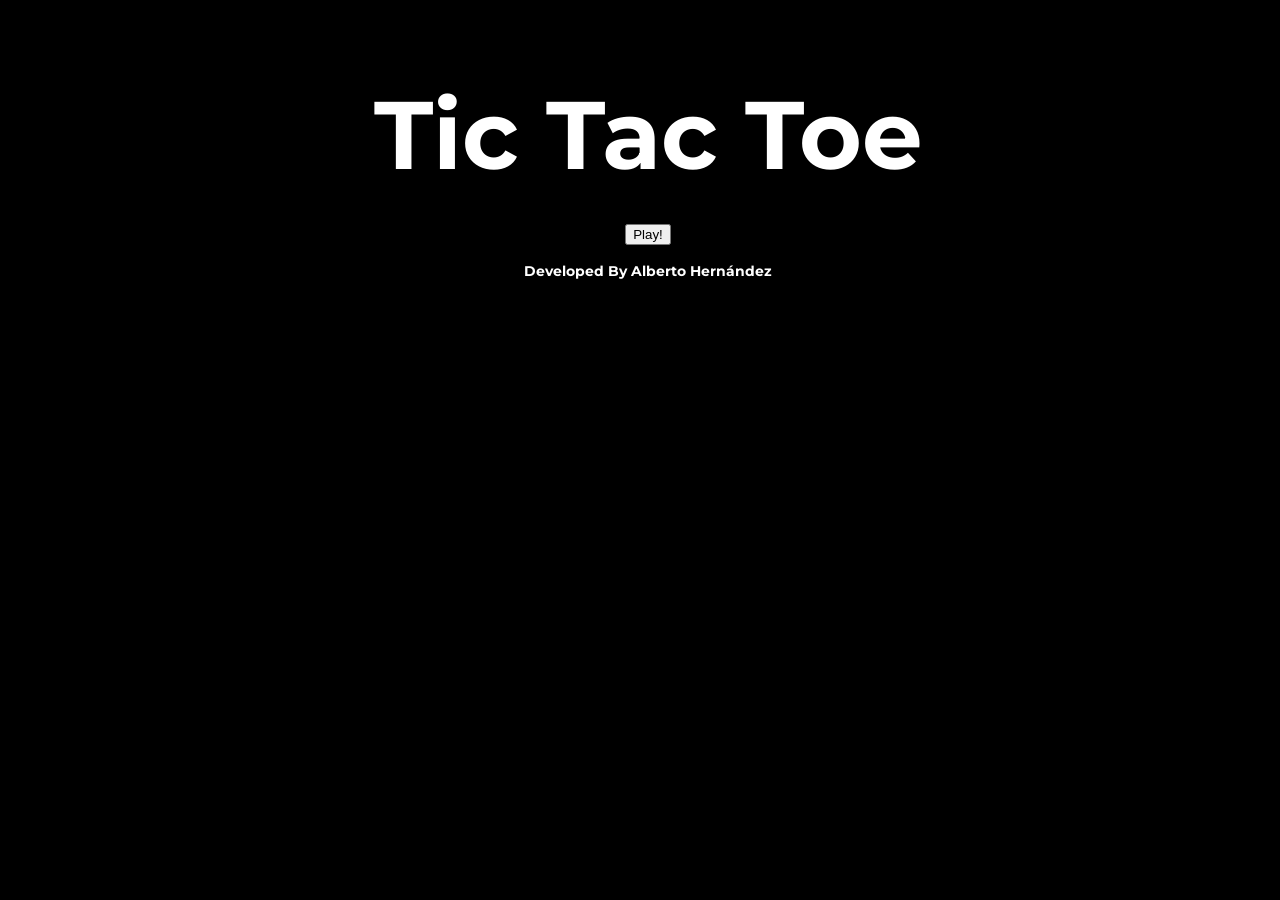
==== index.html @ 76a806a4 "Realizando pruebas de funcionalidad en boton play" ====
<!DOCTYPE html>
<html lang="en">
<head>
  <meta charset="UTF-8">
  <meta name="viewport" content="width=device-width, initial-scale=1">
  <meta name="viewport" content="height=device-height, initial-scale=1">
  <meta http-equiv="X-UA-Compatible" content="ie=edge">
  <link rel="stylesheet" href="css/tictac.css">
  <link rel="stylesheet" type="text/css" href="sweetalert.css">
  <link href="https://fonts.googleapis.com/css?family=Montserrat" rel="stylesheet">
  <title>Tic Tac Toe</title>
</head>
<body>
  <header class="header" id="header">
    <h1>Tic Tac Toe</h1>
    <button onClick="initialGame()">Play!</button>
    <h2>Developed By Alberto Hernández</h2>
  </header>
  <div class="content" id="content">
    <div class="tictac">
      <div class="row1">
        <div class="casilla0" id="casilla0" onClick="play(0)"></div>
        <div class="casilla1" id="casilla1" onClick="play(1)"></div>
        <div class="casilla2" id="casilla2" onClick="play(2)"></div>
      </div>
      <div class="row2">
        <div class="casilla3" id="casilla3" onClick="play(3)"></div>
        <div class="casilla4" id="casilla4" onClick="play(4)"></div>
        <div class="casilla5" id="casilla5" onClick="play(5)"></div>
      </div>
      <div class="row3">
        <div class="casilla6" id="casilla6" onClick="play(6)"></div>
        <div class="casilla7" id="casilla7" onClick="play(7)"></div>
        <div class="casilla8" id="casilla8" onClick="play(8)"></div>
      </div>
    </div>
    <!-- <button type="button" name="button" onclick="starGame(true)" id="CPUPlayers"><p id="textPlayers">Two Players</p></button> -->
  </div>
  <div class="info">
    <p class="player1">
      <span id="player1">Player X</span>
      <span id="score1">0</span>
    </p>
    <p class="tie">
      <span id="tie">Tie</span>
      <span id="score2">0</span>
    </p>
    <p class="player2">
      <span id="player2">Player O</span>
      <span id="score3">0</span>
    </p>
  </div>
  <script src="sweetalert.min.js"></script>
  <script>
    // let listener = document.getElementById("button").addEventListener("click", initialGame);
    let header = document.getElementById('header');
    let p1 = document.getElementById('player1');
    let p2 = document.getElementById('player2');
    let pScore1 = document.getElementById('score1');
    let pScore2 = document.getElementById('score3');
    let tieScore = document.getElementById('score2');
    let cell = new Array(8);
    let score1 = 0, score2 = 0, score = 0;
    let player1;
    let element;

    function initialGame() {
      player1 = true;
      header.classList.add("hide");
      shadowClassFirstPlayer();
      for(let i = 0; i < 9; i++) {
        cell[i] = 0;
        document.getElementById(`casilla${i}`).innerHTML = "<img src='' class=''>";
      }
    }

    function play(integer) {
      element = document.getElementById(`casilla${integer}`);
      if(checkCell(integer, cell)) {
        if(player1) {
          drawX(integer);
          shadowClassSecondPlayer();
        } else {
          drawO(integer);
          shadowClassFirstPlayer();
        }
      }
    }

    function shadowClassFirstPlayer() {
      p1.classList.add("shadow");
      p2.classList.remove("shadow");
    }

    function shadowClassSecondPlayer() {
      p1.classList.remove("shadow");
      p2.classList.add("shadow");
    }

    function drawX(integer) {
      cell[integer] = 1;
      element.innerHTML = "<img src='img/X.png' class='drawX'>";
      if(somebodyWins(cell)){
        setTimeout(() => alertShowed('Player X wins'), 400);
        score1 += 1;
        pScore1.innerHTML = score1
      } else if(theEnd(cell)){
        alertShowed('It is a tie! :D');
      }
      player1 = !player1;
    }

    function drawO(integer){
      cell[integer] = 2;
      element.innerHTML = "<img src='img/O.png' class='drawO'>";
      if(somebodyWins(cell)){
        score2 += 1;
        pScore2.innerHTML = score2;
        setTimeout(() => alertShowed('Player O Wins'), 400);
      } else if(theEnd(cell)){
        alertShowed('It is a tie! :D');
      }
      player1 = !player1;
    }

    function alertShowed(str) {
      swal({
        title: `${str}`,
        text: 'Would you like to play again?',
        showConfirmButton: true,
        confirmButtonText: "Yes",
      }, (isConfirm) => {
        if(isConfirm) initialGame()
      })
    }

    function checkCell(integer, cell) {
      if(cell[integer] == 1 || cell[integer] == 2) {
        return false
      } else {
        return true
      }
    }

    function theEnd(cell) {
      for(let i = 0; i < 9; i++) {
        if(cell[i] == 0) return false
      }
      score += 1;
      tieScore.innerHTML = score;
      return true
    }

    function somebodyWins(cell) {
      //row
      if(cell[0] == 1 && cell[1] == 1 && cell[2] == 1) return true
      if(cell[0] == 2 && cell[1] == 2 && cell[2] == 2) return true
      if(cell[3] == 1 && cell[4] == 1 && cell[5] == 1) return true
      if(cell[3] == 2 && cell[4] == 2 && cell[5] == 2) return true
      if(cell[6] == 1 && cell[7] == 1 && cell[8] == 1) return true
      if(cell[6] == 2 && cell[7] == 2 && cell[8] == 2) return true
      //Column
      if(cell[0] == 1 && cell[3] == 1 && cell[6] == 1) return true
      if(cell[0] == 2 && cell[3] == 2 && cell[6] == 2) return true
      if(cell[1] == 1 && cell[4] == 1 && cell[7] == 1) return true
      if(cell[1] == 2 && cell[4] == 2 && cell[7] == 2) return true
      if(cell[2] == 1 && cell[5] == 1 && cell[8] == 1) return true
      if(cell[2] == 2 && cell[5] == 2 && cell[8] == 2) return true

      //Cross
      if(cell[0] == 1 && cell[4] == 1 && cell[8] == 1) return true
      if(cell[0] == 2 && cell[4] == 2 && cell[8] == 2) return true
      if(cell[2] == 1 && cell[4] == 1 && cell[6] == 1) return true
      if(cell[2] == 2 && cell[4] == 2 && cell[6] == 2) return true
    }
  </script>
</body>
</html>
---- css/tictac.css ----
body {
  background: black;
  font-family: 'Montserrat', sans-serif;
  color: white;
  font-size: 3em;
}

.header {
  animation: appear 2.5s;
  background: black;
  text-align: center;
  position: fixed;
  z-index: 99;
  top: -40px;
  padding-bottom: 50px;
  width: 90%;
  height: 92%;
  margin: 4% 5%;
  color: white;
}

.hide {
  display: none;
}

.header h1, .header h2 {
  width: 100%;
}

h1 {
  font-size: 2em;
  margin-bottom: 0;
}
/*
button {
  color: white;
  background: none;
  font-size: 20px;
  padding: 10px;
  margin: 50px;
  border-radius: 10px;
  border: solid white;
  cursor: pointer;
  animation: appear 2.5s;
  transition: 0.3s;
}*/

button:hover {
  background: white;
  color: black;
}

h2 {
  font-size: 0.3em;
}

.content {
  display: flex;
  height: 90vh;
  align-items: center;
  justify-content: center;
  /*background: red;*/
}

.tictac {
  /*background: yellow;*/
  display: flex;
  flex-direction: column;
  justify-content: space-between;
  width: 400px;
  height: 400px;
  margin: 0 10%;
}

.row1, .row2, .row3 {
  width: 100%;
  height: 33.3333%;
  display: flex;
}

.casilla0, .casilla1, .casilla2, .casilla3, .casilla4, .casilla5, .casilla6, .casilla7, .casilla8 {
  width: 100%;
  height: 100%;
  transition: 0.5s;
  position: relative;
  /*background: red;*/
  /*overflow: hidden;*/
}

.casilla1, .casilla7 {
  border-left: 2px solid white;
  border-right: 2px solid white;
}

.casilla3, .casilla5 {
  border-top: 2px solid white;
  border-bottom: 2px solid white;
}

.casilla4 {
  border: 2px solid white;
}

.drawX, .drawO {
  animation: appearXO 0.3s;
  transform: scale(1);
  position: absolute;
  right: 10%;
  top: 10%;
  width: 80%;
  margin: 0%, 10%;
  transition: 0.5s;
}

.info {
  font-size: 0.4em;
  width: 80%;
  margin: 0 10%;
  text-align: center;
  display: flex;
  justify-content: center;
}

.info > p {
  margin: 0 50px;
}

#player1, #score1, #tie, #score2, #player2, #score3 {
  display: block;
}

.shadow {
  text-shadow: 0 2px 5px white;
}

@keyframes appear {
  0% {
    color: black;
    background-color: black;
    border-color: black;
  }
}

@keyframes appearXO {
  0% {
    transform: scale(0);
  }
  90% {
    transform: scale(1.2);
  }
}

@media screen and (max-width: 600px) {
  .header {
    width: 90vw;
    height: 90vh;
    margin: 5vh 5vw;
    text-align: center;
  }

  .header > h1 {
    font-size: 1em;
  }

  .content {
    height: 75vh;
  }

  .drawX, .drawO {
    position: absolute;
    right: 9%;
    top: 22%;
  }

  .info {
    width: 80vw;
    position: absolute;
    bottom: 45px;
  }

  .info > p {
    font-size: 0.6em;
    width: 28%;
    margin: 0;
  }
}
---- sweetalert.css ----
body.stop-scrolling {
  height: 100%;
  overflow: hidden; }

.sweet-overlay {
  background-color: black;
  /* IE8 */
  -ms-filter: "progid:DXImageTransform.Microsoft.Alpha(Opacity=40)";
  /* IE8 */
  background-color: rgba(0, 0, 0, 0.4);
  position: fixed;
  left: 0;
  right: 0;
  top: 0;
  bottom: 0;
  display: none;
  z-index: 10000; }

.sweet-alert {
  background-color: white;
  font-family: 'Open Sans', 'Helvetica Neue', Helvetica, Arial, sans-serif;
  width: 478px;
  padding: 17px;
  border-radius: 5px;
  text-align: center;
  position: fixed;
  left: 50%;
  top: 50%;
  margin-left: -256px;
  margin-top: -200px;
  overflow: hidden;
  display: none;
  z-index: 99999; }
  @media all and (max-width: 540px) {
    .sweet-alert {
      width: auto;
      margin-left: 0;
      margin-right: 0;
      left: 15px;
      right: 15px; } }
  .sweet-alert h2 {
    color: #575757;
    font-size: 30px;
    text-align: center;
    font-weight: 600;
    text-transform: none;
    position: relative;
    margin: 25px 0;
    padding: 0;
    line-height: 40px;
    display: block; }
  .sweet-alert p {
    color: #797979;
    font-size: 16px;
    text-align: center;
    font-weight: 300;
    position: relative;
    text-align: inherit;
    float: none;
    margin: 0;
    padding: 0;
    line-height: normal; }
  .sweet-alert fieldset {
    border: none;
    position: relative; }
  .sweet-alert .sa-error-container {
    background-color: #f1f1f1;
    margin-left: -17px;
    margin-right: -17px;
    overflow: hidden;
    padding: 0 10px;
    max-height: 0;
    webkit-transition: padding 0.15s, max-height 0.15s;
    transition: padding 0.15s, max-height 0.15s; }
    .sweet-alert .sa-error-container.show {
      padding: 10px 0;
      max-height: 100px;
      webkit-transition: padding 0.2s, max-height 0.2s;
      transition: padding 0.25s, max-height 0.25s; }
    .sweet-alert .sa-error-container .icon {
      display: inline-block;
      width: 24px;
      height: 24px;
      border-radius: 50%;
      background-color: #ea7d7d;
      color: white;
      line-height: 24px;
      text-align: center;
      margin-right: 3px; }
    .sweet-alert .sa-error-container p {
      display: inline-block; }
  .sweet-alert .sa-input-error {
    position: absolute;
    top: 29px;
    right: 26px;
    width: 20px;
    height: 20px;
    opacity: 0;
    -webkit-transform: scale(0.5);
    transform: scale(0.5);
    -webkit-transform-origin: 50% 50%;
    transform-origin: 50% 50%;
    -webkit-transition: all 0.1s;
    transition: all 0.1s; }
    .sweet-alert .sa-input-error::before, .sweet-alert .sa-input-error::after {
      content: "";
      width: 20px;
      height: 6px;
      background-color: #f06e57;
      border-radius: 3px;
      position: absolute;
      top: 50%;
      margin-top: -4px;
      left: 50%;
      margin-left: -9px; }
    .sweet-alert .sa-input-error::before {
      -webkit-transform: rotate(-45deg);
      transform: rotate(-45deg); }
    .sweet-alert .sa-input-error::after {
      -webkit-transform: rotate(45deg);
      transform: rotate(45deg); }
    .sweet-alert .sa-input-error.show {
      opacity: 1;
      -webkit-transform: scale(1);
      transform: scale(1); }
  .sweet-alert input {
    width: 100%;
    box-sizing: border-box;
    border-radius: 3px;
    border: 1px solid #d7d7d7;
    height: 43px;
    margin-top: 10px;
    margin-bottom: 17px;
    font-size: 18px;
    box-shadow: inset 0px 1px 1px rgba(0, 0, 0, 0.06);
    padding: 0 12px;
    display: none;
    -webkit-transition: all 0.3s;
    transition: all 0.3s; }
    .sweet-alert input:focus {
      outline: none;
      box-shadow: 0px 0px 3px #c4e6f5;
      border: 1px solid #b4dbed; }
      .sweet-alert input:focus::-moz-placeholder {
        transition: opacity 0.3s 0.03s ease;
        opacity: 0.5; }
      .sweet-alert input:focus:-ms-input-placeholder {
        transition: opacity 0.3s 0.03s ease;
        opacity: 0.5; }
      .sweet-alert input:focus::-webkit-input-placeholder {
        transition: opacity 0.3s 0.03s ease;
        opacity: 0.5; }
    .sweet-alert input::-moz-placeholder {
      color: #bdbdbd; }
    .sweet-alert input::-ms-clear {
      display: none; }
    .sweet-alert input:-ms-input-placeholder {
      color: #bdbdbd; }
    .sweet-alert input::-webkit-input-placeholder {
      color: #bdbdbd; }
  .sweet-alert.show-input input {
    display: block; }
  .sweet-alert .sa-confirm-button-container {
    display: inline-block;
    position: relative; }
  .sweet-alert .la-ball-fall {
    position: absolute;
    left: 50%;
    top: 50%;
    margin-left: -27px;
    margin-top: 4px;
    opacity: 0;
    visibility: hidden; }
  .sweet-alert button {
    background-color: #8CD4F5;
    color: white;
    border: none;
    box-shadow: none;
    font-size: 17px;
    font-weight: 500;
    -webkit-border-radius: 4px;
    border-radius: 5px;
    padding: 10px 32px;
    margin: 26px 5px 0 5px;
    cursor: pointer; }
    .sweet-alert button:focus {
      outline: none;
      box-shadow: 0 0 2px rgba(128, 179, 235, 0.5), inset 0 0 0 1px rgba(0, 0, 0, 0.05); }
    .sweet-alert button:hover {
      background-color: #7ecff4; }
    .sweet-alert button:active {
      background-color: #5dc2f1; }
    .sweet-alert button.cancel {
      background-color: #C1C1C1; }
      .sweet-alert button.cancel:hover {
        background-color: #b9b9b9; }
      .sweet-alert button.cancel:active {
        background-color: #a8a8a8; }
      .sweet-alert button.cancel:focus {
        box-shadow: rgba(197, 205, 211, 0.8) 0px 0px 2px, rgba(0, 0, 0, 0.0470588) 0px 0px 0px 1px inset !important; }
    .sweet-alert button[disabled] {
      opacity: .6;
      cursor: default; }
    .sweet-alert button.confirm[disabled] {
      color: transparent; }
      .sweet-alert button.confirm[disabled] ~ .la-ball-fall {
        opacity: 1;
        visibility: visible;
        transition-delay: 0s; }
    .sweet-alert button::-moz-focus-inner {
      border: 0; }
  .sweet-alert[data-has-cancel-button=false] button {
    box-shadow: none !important; }
  .sweet-alert[data-has-confirm-button=false][data-has-cancel-button=false] {
    padding-bottom: 40px; }
  .sweet-alert .sa-icon {
    width: 80px;
    height: 80px;
    border: 4px solid gray;
    -webkit-border-radius: 40px;
    border-radius: 40px;
    border-radius: 50%;
    margin: 20px auto;
    padding: 0;
    position: relative;
    box-sizing: content-box; }
    .sweet-alert .sa-icon.sa-error {
      border-color: #F27474; }
      .sweet-alert .sa-icon.sa-error .sa-x-mark {
        position: relative;
        display: block; }
      .sweet-alert .sa-icon.sa-error .sa-line {
        position: absolute;
        height: 5px;
        width: 47px;
        background-color: #F27474;
        display: block;
        top: 37px;
        border-radius: 2px; }
        .sweet-alert .sa-icon.sa-error .sa-line.sa-left {
          -webkit-transform: rotate(45deg);
          transform: rotate(45deg);
          left: 17px; }
        .sweet-alert .sa-icon.sa-error .sa-line.sa-right {
          -webkit-transform: rotate(-45deg);
          transform: rotate(-45deg);
          right: 16px; }
    .sweet-alert .sa-icon.sa-warning {
      border-color: #F8BB86; }
      .sweet-alert .sa-icon.sa-warning .sa-body {
        position: absolute;
        width: 5px;
        height: 47px;
        left: 50%;
        top: 10px;
        -webkit-border-radius: 2px;
        border-radius: 2px;
        margin-left: -2px;
        background-color: #F8BB86; }
      .sweet-alert .sa-icon.sa-warning .sa-dot {
        position: absolute;
        width: 7px;
        height: 7px;
        -webkit-border-radius: 50%;
        border-radius: 50%;
        margin-left: -3px;
        left: 50%;
        bottom: 10px;
        background-color: #F8BB86; }
    .sweet-alert .sa-icon.sa-info {
      border-color: #C9DAE1; }
      .sweet-alert .sa-icon.sa-info::before {
        content: "";
        position: absolute;
        width: 5px;
        height: 29px;
        left: 50%;
        bottom: 17px;
        border-radius: 2px;
        margin-left: -2px;
        background-color: #C9DAE1; }
      .sweet-alert .sa-icon.sa-info::after {
        content: "";
        position: absolute;
        width: 7px;
        height: 7px;
        border-radius: 50%;
        margin-left: -3px;
        top: 19px;
        background-color: #C9DAE1;
        left: 50%; }
    .sweet-alert .sa-icon.sa-success {
      border-color: #A5DC86; }
      .sweet-alert .sa-icon.sa-success::before, .sweet-alert .sa-icon.sa-success::after {
        content: '';
        -webkit-border-radius: 40px;
        border-radius: 40px;
        border-radius: 50%;
        position: absolute;
        width: 60px;
        height: 120px;
        background: white;
        -webkit-transform: rotate(45deg);
        transform: rotate(45deg); }
      .sweet-alert .sa-icon.sa-success::before {
        -webkit-border-radius: 120px 0 0 120px;
        border-radius: 120px 0 0 120px;
        top: -7px;
        left: -33px;
        -webkit-transform: rotate(-45deg);
        transform: rotate(-45deg);
        -webkit-transform-origin: 60px 60px;
        transform-origin: 60px 60px; }
      .sweet-alert .sa-icon.sa-success::after {
        -webkit-border-radius: 0 120px 120px 0;
        border-radius: 0 120px 120px 0;
        top: -11px;
        left: 30px;
        -webkit-transform: rotate(-45deg);
        transform: rotate(-45deg);
        -webkit-transform-origin: 0px 60px;
        transform-origin: 0px 60px; }
      .sweet-alert .sa-icon.sa-success .sa-placeholder {
        width: 80px;
        height: 80px;
        border: 4px solid rgba(165, 220, 134, 0.2);
        -webkit-border-radius: 40px;
        border-radius: 40px;
        border-radius: 50%;
        box-sizing: content-box;
        position: absolute;
        left: -4px;
        top: -4px;
        z-index: 2; }
      .sweet-alert .sa-icon.sa-success .sa-fix {
        width: 5px;
        height: 90px;
        background-color: white;
        position: absolute;
        left: 28px;
        top: 8px;
        z-index: 1;
        -webkit-transform: rotate(-45deg);
        transform: rotate(-45deg); }
      .sweet-alert .sa-icon.sa-success .sa-line {
        height: 5px;
        background-color: #A5DC86;
        display: block;
        border-radius: 2px;
        position: absolute;
        z-index: 2; }
        .sweet-alert .sa-icon.sa-success .sa-line.sa-tip {
          width: 25px;
          left: 14px;
          top: 46px;
          -webkit-transform: rotate(45deg);
          transform: rotate(45deg); }
        .sweet-alert .sa-icon.sa-success .sa-line.sa-long {
          width: 47px;
          right: 8px;
          top: 38px;
          -webkit-transform: rotate(-45deg);
          transform: rotate(-45deg); }
    .sweet-alert .sa-icon.sa-custom {
      background-size: contain;
      border-radius: 0;
      border: none;
      background-position: center center;
      background-repeat: no-repeat; }

/*
 * Animations
 */
@-webkit-keyframes showSweetAlert {
  0% {
    transform: scale(0.7);
    -webkit-transform: scale(0.7); }
  45% {
    transform: scale(1.05);
    -webkit-transform: scale(1.05); }
  80% {
    transform: scale(0.95);
    -webkit-transform: scale(0.95); }
  100% {
    transform: scale(1);
    -webkit-transform: scale(1); } }

@keyframes showSweetAlert {
  0% {
    transform: scale(0.7);
    -webkit-transform: scale(0.7); }
  45% {
    transform: scale(1.05);
    -webkit-transform: scale(1.05); }
  80% {
    transform: scale(0.95);
    -webkit-transform: scale(0.95); }
  100% {
    transform: scale(1);
    -webkit-transform: scale(1); } }

@-webkit-keyframes hideSweetAlert {
  0% {
    transform: scale(1);
    -webkit-transform: scale(1); }
  100% {
    transform: scale(0.5);
    -webkit-transform: scale(0.5); } }

@keyframes hideSweetAlert {
  0% {
    transform: scale(1);
    -webkit-transform: scale(1); }
  100% {
    transform: scale(0.5);
    -webkit-transform: scale(0.5); } }

@-webkit-keyframes slideFromTop {
  0% {
    top: 0%; }
  100% {
    top: 50%; } }

@keyframes slideFromTop {
  0% {
    top: 0%; }
  100% {
    top: 50%; } }

@-webkit-keyframes slideToTop {
  0% {
    top: 50%; }
  100% {
    top: 0%; } }

@keyframes slideToTop {
  0% {
    top: 50%; }
  100% {
    top: 0%; } }

@-webkit-keyframes slideFromBottom {
  0% {
    top: 70%; }
  100% {
    top: 50%; } }

@keyframes slideFromBottom {
  0% {
    top: 70%; }
  100% {
    top: 50%; } }

@-webkit-keyframes slideToBottom {
  0% {
    top: 50%; }
  100% {
    top: 70%; } }

@keyframes slideToBottom {
  0% {
    top: 50%; }
  100% {
    top: 70%; } }

.showSweetAlert[data-animation=pop] {
  -webkit-animation: showSweetAlert 0.3s;
  animation: showSweetAlert 0.3s; }

.showSweetAlert[data-animation=none] {
  -webkit-animation: none;
  animation: none; }

.showSweetAlert[data-animation=slide-from-top] {
  -webkit-animation: slideFromTop 0.3s;
  animation: slideFromTop 0.3s; }

.showSweetAlert[data-animation=slide-from-bottom] {
  -webkit-animation: slideFromBottom 0.3s;
  animation: slideFromBottom 0.3s; }

.hideSweetAlert[data-animation=pop] {
  -webkit-animation: hideSweetAlert 0.2s;
  animation: hideSweetAlert 0.2s; }

.hideSweetAlert[data-animation=none] {
  -webkit-animation: none;
  animation: none; }

.hideSweetAlert[data-animation=slide-from-top] {
  -webkit-animation: slideToTop 0.4s;
  animation: slideToTop 0.4s; }

.hideSweetAlert[data-animation=slide-from-bottom] {
  -webkit-animation: slideToBottom 0.3s;
  animation: slideToBottom 0.3s; }

@-webkit-keyframes animateSuccessTip {
  0% {
    width: 0;
    left: 1px;
    top: 19px; }
  54% {
    width: 0;
    left: 1px;
    top: 19px; }
  70% {
    width: 50px;
    left: -8px;
    top: 37px; }
  84% {
    width: 17px;
    left: 21px;
    top: 48px; }
  100% {
    width: 25px;
    left: 14px;
    top: 45px; } }

@keyframes animateSuccessTip {
  0% {
    width: 0;
    left: 1px;
    top: 19px; }
  54% {
    width: 0;
    left: 1px;
    top: 19px; }
  70% {
    width: 50px;
    left: -8px;
    top: 37px; }
  84% {
    width: 17px;
    left: 21px;
    top: 48px; }
  100% {
    width: 25px;
    left: 14px;
    top: 45px; } }

@-webkit-keyframes animateSuccessLong {
  0% {
    width: 0;
    right: 46px;
    top: 54px; }
  65% {
    width: 0;
    right: 46px;
    top: 54px; }
  84% {
    width: 55px;
    right: 0px;
    top: 35px; }
  100% {
    width: 47px;
    right: 8px;
    top: 38px; } }

@keyframes animateSuccessLong {
  0% {
    width: 0;
    right: 46px;
    top: 54px; }
  65% {
    width: 0;
    right: 46px;
    top: 54px; }
  84% {
    width: 55px;
    right: 0px;
    top: 35px; }
  100% {
    width: 47px;
    right: 8px;
    top: 38px; } }

@-webkit-keyframes rotatePlaceholder {
  0% {
    transform: rotate(-45deg);
    -webkit-transform: rotate(-45deg); }
  5% {
    transform: rotate(-45deg);
    -webkit-transform: rotate(-45deg); }
  12% {
    transform: rotate(-405deg);
    -webkit-transform: rotate(-405deg); }
  100% {
    transform: rotate(-405deg);
    -webkit-transform: rotate(-405deg); } }

@keyframes rotatePlaceholder {
  0% {
    transform: rotate(-45deg);
    -webkit-transform: rotate(-45deg); }
  5% {
    transform: rotate(-45deg);
    -webkit-transform: rotate(-45deg); }
  12% {
    transform: rotate(-405deg);
    -webkit-transform: rotate(-405deg); }
  100% {
    transform: rotate(-405deg);
    -webkit-transform: rotate(-405deg); } }

.animateSuccessTip {
  -webkit-animation: animateSuccessTip 0.75s;
  animation: animateSuccessTip 0.75s; }

.animateSuccessLong {
  -webkit-animation: animateSuccessLong 0.75s;
  animation: animateSuccessLong 0.75s; }

.sa-icon.sa-success.animate::after {
  -webkit-animation: rotatePlaceholder 4.25s ease-in;
  animation: rotatePlaceholder 4.25s ease-in; }

@-webkit-keyframes animateErrorIcon {
  0% {
    transform: rotateX(100deg);
    -webkit-transform: rotateX(100deg);
    opacity: 0; }
  100% {
    transform: rotateX(0deg);
    -webkit-transform: rotateX(0deg);
    opacity: 1; } }

@keyframes animateErrorIcon {
  0% {
    transform: rotateX(100deg);
    -webkit-transform: rotateX(100deg);
    opacity: 0; }
  100% {
    transform: rotateX(0deg);
    -webkit-transform: rotateX(0deg);
    opacity: 1; } }

.animateErrorIcon {
  -webkit-animation: animateErrorIcon 0.5s;
  animation: animateErrorIcon 0.5s; }

@-webkit-keyframes animateXMark {
  0% {
    transform: scale(0.4);
    -webkit-transform: scale(0.4);
    margin-top: 26px;
    opacity: 0; }
  50% {
    transform: scale(0.4);
    -webkit-transform: scale(0.4);
    margin-top: 26px;
    opacity: 0; }
  80% {
    transform: scale(1.15);
    -webkit-transform: scale(1.15);
    margin-top: -6px; }
  100% {
    transform: scale(1);
    -webkit-transform: scale(1);
    margin-top: 0;
    opacity: 1; } }

@keyframes animateXMark {
  0% {
    transform: scale(0.4);
    -webkit-transform: scale(0.4);
    margin-top: 26px;
    opacity: 0; }
  50% {
    transform: scale(0.4);
    -webkit-transform: scale(0.4);
    margin-top: 26px;
    opacity: 0; }
  80% {
    transform: scale(1.15);
    -webkit-transform: scale(1.15);
    margin-top: -6px; }
  100% {
    transform: scale(1);
    -webkit-transform: scale(1);
    margin-top: 0;
    opacity: 1; } }

.animateXMark {
  -webkit-animation: animateXMark 0.5s;
  animation: animateXMark 0.5s; }

@-webkit-keyframes pulseWarning {
  0% {
    border-color: #F8D486; }
  100% {
    border-color: #F8BB86; } }

@keyframes pulseWarning {
  0% {
    border-color: #F8D486; }
  100% {
    border-color: #F8BB86; } }

.pulseWarning {
  -webkit-animation: pulseWarning 0.75s infinite alternate;
  animation: pulseWarning 0.75s infinite alternate; }

@-webkit-keyframes pulseWarningIns {
  0% {
    background-color: #F8D486; }
  100% {
    background-color: #F8BB86; } }

@keyframes pulseWarningIns {
  0% {
    background-color: #F8D486; }
  100% {
    background-color: #F8BB86; } }

.pulseWarningIns {
  -webkit-animation: pulseWarningIns 0.75s infinite alternate;
  animation: pulseWarningIns 0.75s infinite alternate; }

@-webkit-keyframes rotate-loading {
  0% {
    transform: rotate(0deg); }
  100% {
    transform: rotate(360deg); } }

@keyframes rotate-loading {
  0% {
    transform: rotate(0deg); }
  100% {
    transform: rotate(360deg); } }

/* Internet Explorer 9 has some special quirks that are fixed here */
/* The icons are not animated. */
/* This file is automatically merged into sweet-alert.min.js through Gulp */
/* Error icon */
.sweet-alert .sa-icon.sa-error .sa-line.sa-left {
  -ms-transform: rotate(45deg) \9; }

.sweet-alert .sa-icon.sa-error .sa-line.sa-right {
  -ms-transform: rotate(-45deg) \9; }

/* Success icon */
.sweet-alert .sa-icon.sa-success {
  border-color: transparent\9; }

.sweet-alert .sa-icon.sa-success .sa-line.sa-tip {
  -ms-transform: rotate(45deg) \9; }

.sweet-alert .sa-icon.sa-success .sa-line.sa-long {
  -ms-transform: rotate(-45deg) \9; }

/*!
 * Load Awesome v1.1.0 (http://github.danielcardoso.net/load-awesome/)
 * Copyright 2015 Daniel Cardoso <@DanielCardoso>
 * Licensed under MIT
 */
.la-ball-fall,
.la-ball-fall > div {
  position: relative;
  -webkit-box-sizing: border-box;
  -moz-box-sizing: border-box;
  box-sizing: border-box; }

.la-ball-fall {
  display: block;
  font-size: 0;
  color: #fff; }

.la-ball-fall.la-dark {
  color: #333; }

.la-ball-fall > div {
  display: inline-block;
  float: none;
  background-color: currentColor;
  border: 0 solid currentColor; }

.la-ball-fall {
  width: 54px;
  height: 18px; }

.la-ball-fall > div {
  width: 10px;
  height: 10px;
  margin: 4px;
  border-radius: 100%;
  opacity: 0;
  -webkit-animation: ball-fall 1s ease-in-out infinite;
  -moz-animation: ball-fall 1s ease-in-out infinite;
  -o-animation: ball-fall 1s ease-in-out infinite;
  animation: ball-fall 1s ease-in-out infinite; }

.la-ball-fall > div:nth-child(1) {
  -webkit-animation-delay: -200ms;
  -moz-animation-delay: -200ms;
  -o-animation-delay: -200ms;
  animation-delay: -200ms; }

.la-ball-fall > div:nth-child(2) {
  -webkit-animation-delay: -100ms;
  -moz-animation-delay: -100ms;
  -o-animation-delay: -100ms;
  animation-delay: -100ms; }

.la-ball-fall > div:nth-child(3) {
  -webkit-animation-delay: 0ms;
  -moz-animation-delay: 0ms;
  -o-animation-delay: 0ms;
  animation-delay: 0ms; }

.la-ball-fall.la-sm {
  width: 26px;
  height: 8px; }

.la-ball-fall.la-sm > div {
  width: 4px;
  height: 4px;
  margin: 2px; }

.la-ball-fall.la-2x {
  width: 108px;
  height: 36px; }

.la-ball-fall.la-2x > div {
  width: 20px;
  height: 20px;
  margin: 8px; }

.la-ball-fall.la-3x {
  width: 162px;
  height: 54px; }

.la-ball-fall.la-3x > div {
  width: 30px;
  height: 30px;
  margin: 12px; }

/*
 * Animation
 */
@-webkit-keyframes ball-fall {
  0% {
    opacity: 0;
    -webkit-transform: translateY(-145%);
    transform: translateY(-145%); }
  10% {
    opacity: .5; }
  20% {
    opacity: 1;
    -webkit-transform: translateY(0);
    transform: translateY(0); }
  80% {
    opacity: 1;
    -webkit-transform: translateY(0);
    transform: translateY(0); }
  90% {
    opacity: .5; }
  100% {
    opacity: 0;
    -webkit-transform: translateY(145%);
    transform: translateY(145%); } }

@-moz-keyframes ball-fall {
  0% {
    opacity: 0;
    -moz-transform: translateY(-145%);
    transform: translateY(-145%); }
  10% {
    opacity: .5; }
  20% {
    opacity: 1;
    -moz-transform: translateY(0);
    transform: translateY(0); }
  80% {
    opacity: 1;
    -moz-transform: translateY(0);
    transform: translateY(0); }
  90% {
    opacity: .5; }
  100% {
    opacity: 0;
    -moz-transform: translateY(145%);
    transform: translateY(145%); } }

@-o-keyframes ball-fall {
  0% {
    opacity: 0;
    -o-transform: translateY(-145%);
    transform: translateY(-145%); }
  10% {
    opacity: .5; }
  20% {
    opacity: 1;
    -o-transform: translateY(0);
    transform: translateY(0); }
  80% {
    opacity: 1;
    -o-transform: translateY(0);
    transform: translateY(0); }
  90% {
    opacity: .5; }
  100% {
    opacity: 0;
    -o-transform: translateY(145%);
    transform: translateY(145%); } }

@keyframes ball-fall {
  0% {
    opacity: 0;
    -webkit-transform: translateY(-145%);
    -moz-transform: translateY(-145%);
    -o-transform: translateY(-145%);
    transform: translateY(-145%); }
  10% {
    opacity: .5; }
  20% {
    opacity: 1;
    -webkit-transform: translateY(0);
    -moz-transform: translateY(0);
    -o-transform: translateY(0);
    transform: translateY(0); }
  80% {
    opacity: 1;
    -webkit-transform: translateY(0);
    -moz-transform: translateY(0);
    -o-transform: translateY(0);
    transform: translateY(0); }
  90% {
    opacity: .5; }
  100% {
    opacity: 0;
    -webkit-transform: translateY(145%);
    -moz-transform: translateY(145%);
    -o-transform: translateY(145%);
    transform: translateY(145%); } }
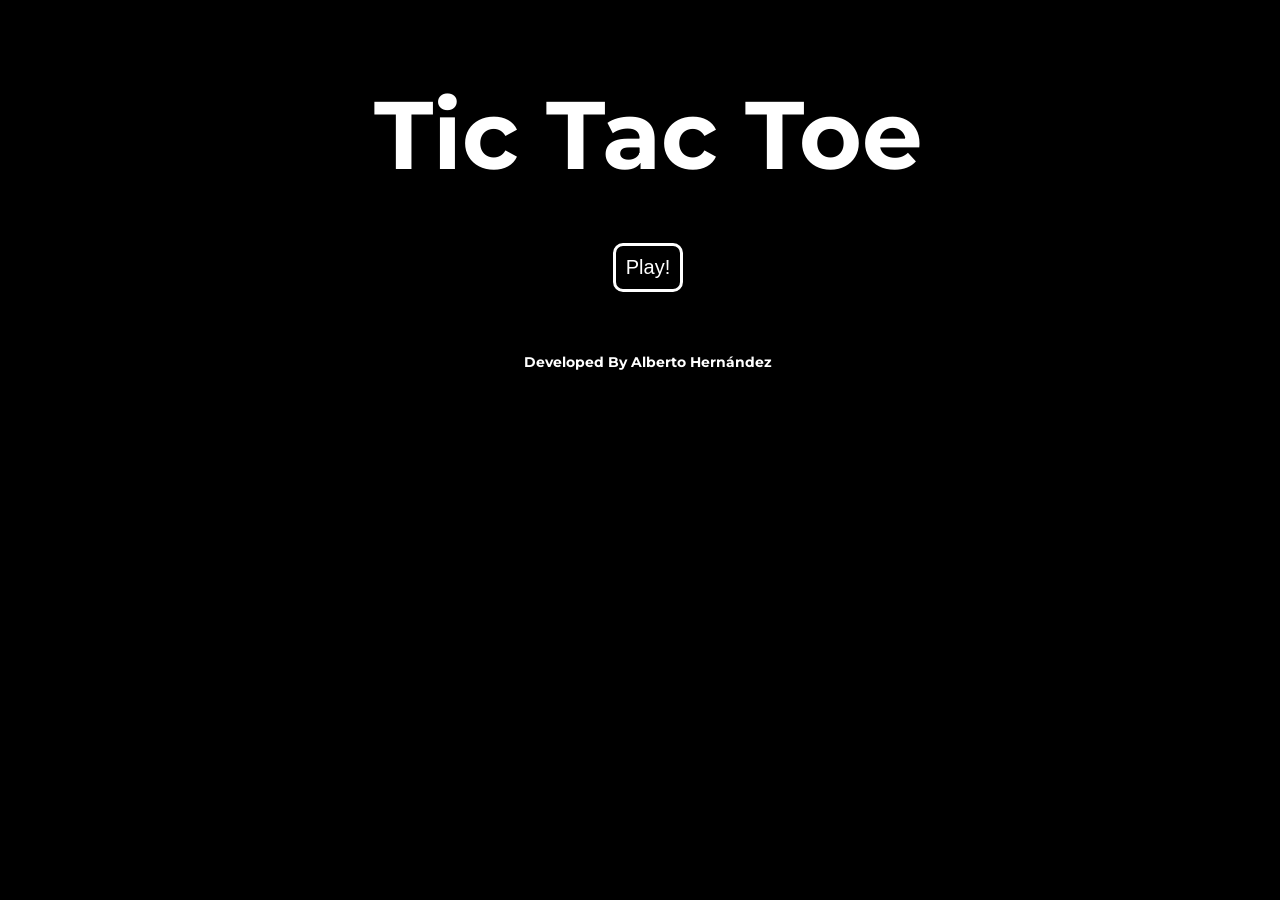
==== commit 0d229ad8: "Funcionalidad de la portada en inicio del juego" ====
--- a/index.html
+++ b/index.html
@@ -13,7 +13,7 @@
 <body>
   <header class="header" id="header">
     <h1>Tic Tac Toe</h1>
-    <button onClick="initialGame()">Play!</button>
+    <button type="button" name="button" onClick="initialGame()">Play!</button>
     <h2>Developed By Alberto Hernández</h2>
   </header>
   <div class="content" id="content">
--- a/css/tictac.css
+++ b/css/tictac.css
@@ -31,7 +31,7 @@
   font-size: 2em;
   margin-bottom: 0;
 }
-/*
+
 button {
   color: white;
   background: none;
@@ -43,7 +43,7 @@
   cursor: pointer;
   animation: appear 2.5s;
   transition: 0.3s;
-}*/
+}
 
 button:hover {
   background: white;
@@ -155,11 +155,19 @@
     width: 90vw;
     height: 90vh;
     margin: 5vh 5vw;
+    display: flex;
+    flex-direction: column;
+    justify-content: center;
     text-align: center;
+  }
+
+  .hide {
+    display: none;
   }
 
   .header > h1 {
     font-size: 1em;
+    margin-bottom: 40px;
   }
 
   .content {
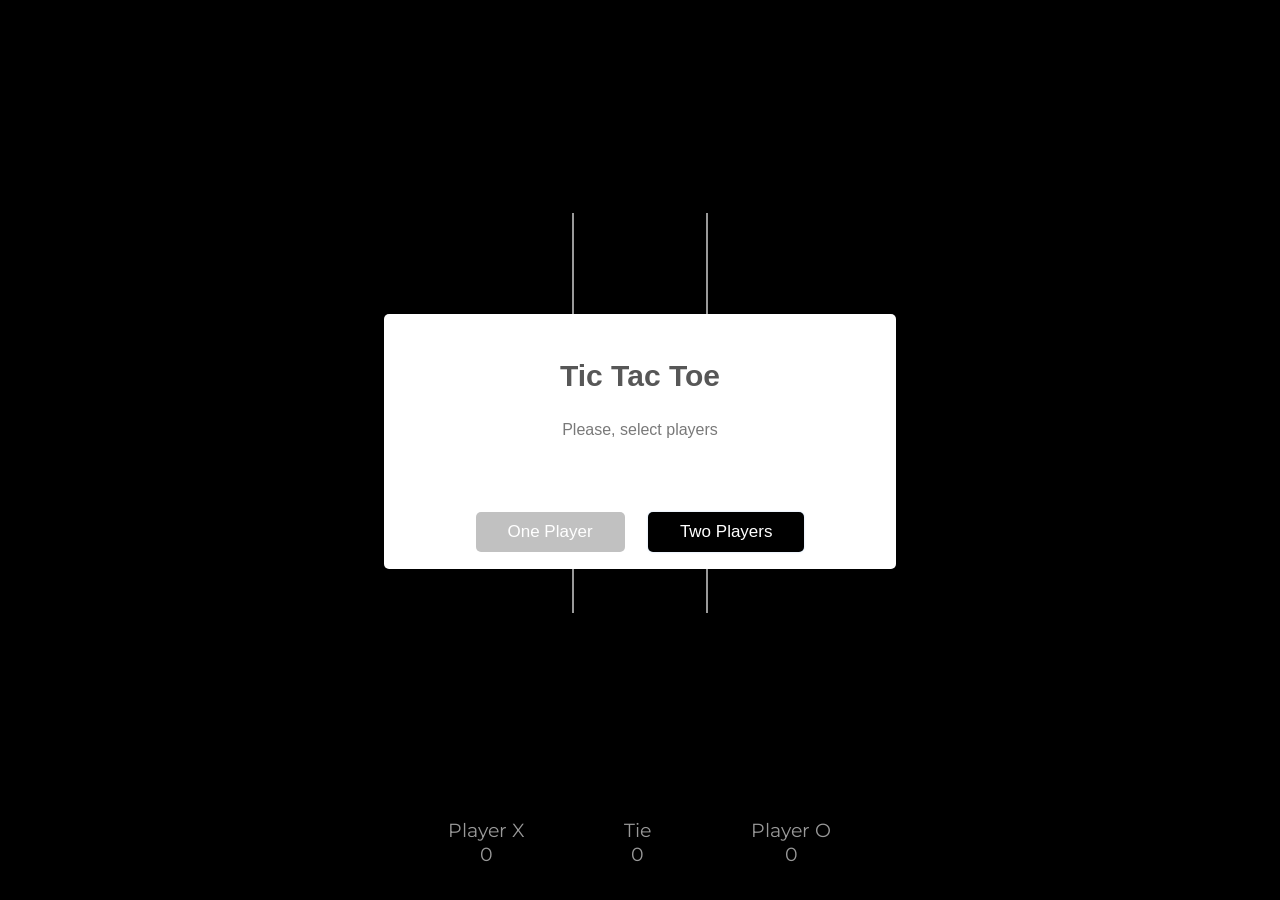
==== commit 54525db3: "Jugabilidad con PC habilitada" ====
--- a/index.html
+++ b/index.html
@@ -11,11 +11,6 @@
   <title>Tic Tac Toe</title>
 </head>
 <body>
-  <header class="header" id="header">
-    <h1>Tic Tac Toe</h1>
-    <button type="button" name="button" onClick="initialGame()">Play!</button>
-    <h2>Developed By Alberto Hernández</h2>
-  </header>
   <div class="content" id="content">
     <div class="tictac">
       <div class="row1">
@@ -52,56 +47,93 @@
   </div>
   <script src="sweetalert.min.js"></script>
   <script>
-    // let listener = document.getElementById("button").addEventListener("click", initialGame);
-    let header = document.getElementById('header');
     let p1 = document.getElementById('player1');
     let p2 = document.getElementById('player2');
     let pScore1 = document.getElementById('score1');
     let pScore2 = document.getElementById('score3');
     let tieScore = document.getElementById('score2');
+    let button = document.getElementById('button');
     let cell = new Array(8);
     let score1 = 0, score2 = 0, score = 0;
-    let player1;
+    let player1, robot, player2;
     let element;
 
-    function initialGame() {
-      player1 = true;
-      header.classList.add("hide");
+    start();
+
+    function start() {
+      swal({
+        title: "Tic Tac Toe",
+        text: "Please, select players",
+        showCancelButton: true,
+        confirmButtonColor: "black",
+        confirmButtonText: "Two Players",
+        cancelButtonText: "One Player",
+      },
+      function(isConfirm){
+        if (isConfirm) {
+          robot = false;
+          player2 = true;
+          initialGame(false)
+        } else {
+          robot = true;
+          initialGame(true)
+        }
+      });
+    }
+
+    function initialGame(robot) {
+      clearBoard();
       shadowClassFirstPlayer();
-      for(let i = 0; i < 9; i++) {
-        cell[i] = 0;
-        document.getElementById(`casilla${i}`).innerHTML = "<img src='' class=''>";
+      if(robot) {
+        p2.innerHTML = "CPU O";
+        playRobot(cell);
       }
     }
 
     function play(integer) {
+      if(checkCell(integer, cell) && !player1) {
+        drawO(integer);
+        if(robot) {
+          playRobot(cell);
+        }
+      } else if(player2){
+        drawX(integer);
+      }
+    }
+
+    function playRobot(cell) {
+      let cellRobot = generateNumber();
+      let cellCopy = cell;
+      console.log(`Esta es la variable generada en playRobot ${cellRobot}`);
+      if(checkCell(cellRobot, cellCopy)) {
+        console.log(`Se va a dibujar con la variable generada ${cellRobot}`)
+        drawX(cellRobot)
+      } else {
+        return playRobot();
+      }
+    }
+
+    function generateNumber() {
+      return Math.round(Math.random() * (8));
+    }
+
+    function checkCell(integer, cellCopy) {
+      console.log(cellCopy);
+      if(cell[integer] != 0) {
+        return false
+      } else {
+        return true
+      }
+    }
+
+    function drawX(integer) {
       element = document.getElementById(`casilla${integer}`);
-      if(checkCell(integer, cell)) {
-        if(player1) {
-          drawX(integer);
-          shadowClassSecondPlayer();
-        } else {
-          drawO(integer);
-          shadowClassFirstPlayer();
-        }
-      }
-    }
-
-    function shadowClassFirstPlayer() {
-      p1.classList.add("shadow");
-      p2.classList.remove("shadow");
-    }
-
-    function shadowClassSecondPlayer() {
-      p1.classList.remove("shadow");
-      p2.classList.add("shadow");
-    }
-
-    function drawX(integer) {
+      console.log(`El arreglo antes de drawX es ${cell}`)
       cell[integer] = 1;
+      console.log(`El arreglo despues de drawX es ${cell}`)
       element.innerHTML = "<img src='img/X.png' class='drawX'>";
       if(somebodyWins(cell)){
-        setTimeout(() => alertShowed('Player X wins'), 400);
+        setTimeout(() => alertShowed('Player X wins'), 3000);
         score1 += 1;
         pScore1.innerHTML = score1
       } else if(theEnd(cell)){
@@ -111,12 +143,13 @@
     }
 
     function drawO(integer){
+      element = document.getElementById(`casilla${integer}`);
       cell[integer] = 2;
       element.innerHTML = "<img src='img/O.png' class='drawO'>";
       if(somebodyWins(cell)){
         score2 += 1;
         pScore2.innerHTML = score2;
-        setTimeout(() => alertShowed('Player O Wins'), 400);
+        setTimeout(() => alertShowed('Player O Wins'), 3000);
       } else if(theEnd(cell)){
         alertShowed('It is a tie! :D');
       }
@@ -130,25 +163,8 @@
         showConfirmButton: true,
         confirmButtonText: "Yes",
       }, (isConfirm) => {
-        if(isConfirm) initialGame()
+        if(isConfirm) initialGame(robot)
       })
-    }
-
-    function checkCell(integer, cell) {
-      if(cell[integer] == 1 || cell[integer] == 2) {
-        return false
-      } else {
-        return true
-      }
-    }
-
-    function theEnd(cell) {
-      for(let i = 0; i < 9; i++) {
-        if(cell[i] == 0) return false
-      }
-      score += 1;
-      tieScore.innerHTML = score;
-      return true
     }
 
     function somebodyWins(cell) {
@@ -173,6 +189,33 @@
       if(cell[2] == 1 && cell[4] == 1 && cell[6] == 1) return true
       if(cell[2] == 2 && cell[4] == 2 && cell[6] == 2) return true
     }
+
+    function clearBoard() {
+      for(let i = 0; i < 9; i++) {
+        cell[i] = 0;
+        document.getElementById(`casilla${i}`).innerHTML = "<img src='' class=''>";
+      }
+    }
+
+    function theEnd(cell) {
+      for(let i = 0; i < 9; i++) {
+        if(cell[i] == 0) return false
+      }
+      score += 1;
+      tieScore.innerHTML = score;
+      return true
+    }
+
+    function shadowClassFirstPlayer() {
+      player1 = true;
+      p1.classList.add("shadow");
+      p2.classList.remove("shadow");
+    }
+
+    function shadowClassSecondPlayer() {
+      p1.classList.remove("shadow");
+      p2.classList.add("shadow");
+    }
   </script>
 </body>
 </html>
--- a/css/tictac.css
+++ b/css/tictac.css
@@ -5,7 +5,7 @@
   font-size: 3em;
 }
 
-.header {
+/*.header {
   animation: appear 2.5s;
   background: black;
   text-align: center;
@@ -17,10 +17,6 @@
   height: 92%;
   margin: 4% 5%;
   color: white;
-}
-
-.hide {
-  display: none;
 }
 
 .header h1, .header h2 {
@@ -43,8 +39,8 @@
   cursor: pointer;
   animation: appear 2.5s;
   transition: 0.3s;
-}
-
+}*/
+/*
 button:hover {
   background: white;
   color: black;
@@ -52,7 +48,7 @@
 
 h2 {
   font-size: 0.3em;
-}
+}*/
 
 .content {
   display: flex;
@@ -161,10 +157,6 @@
     text-align: center;
   }
 
-  .hide {
-    display: none;
-  }
-
   .header > h1 {
     font-size: 1em;
     margin-bottom: 40px;
@@ -192,3 +184,7 @@
     margin: 0;
   }
 }
+
+.hide {
+  display: none
+}
